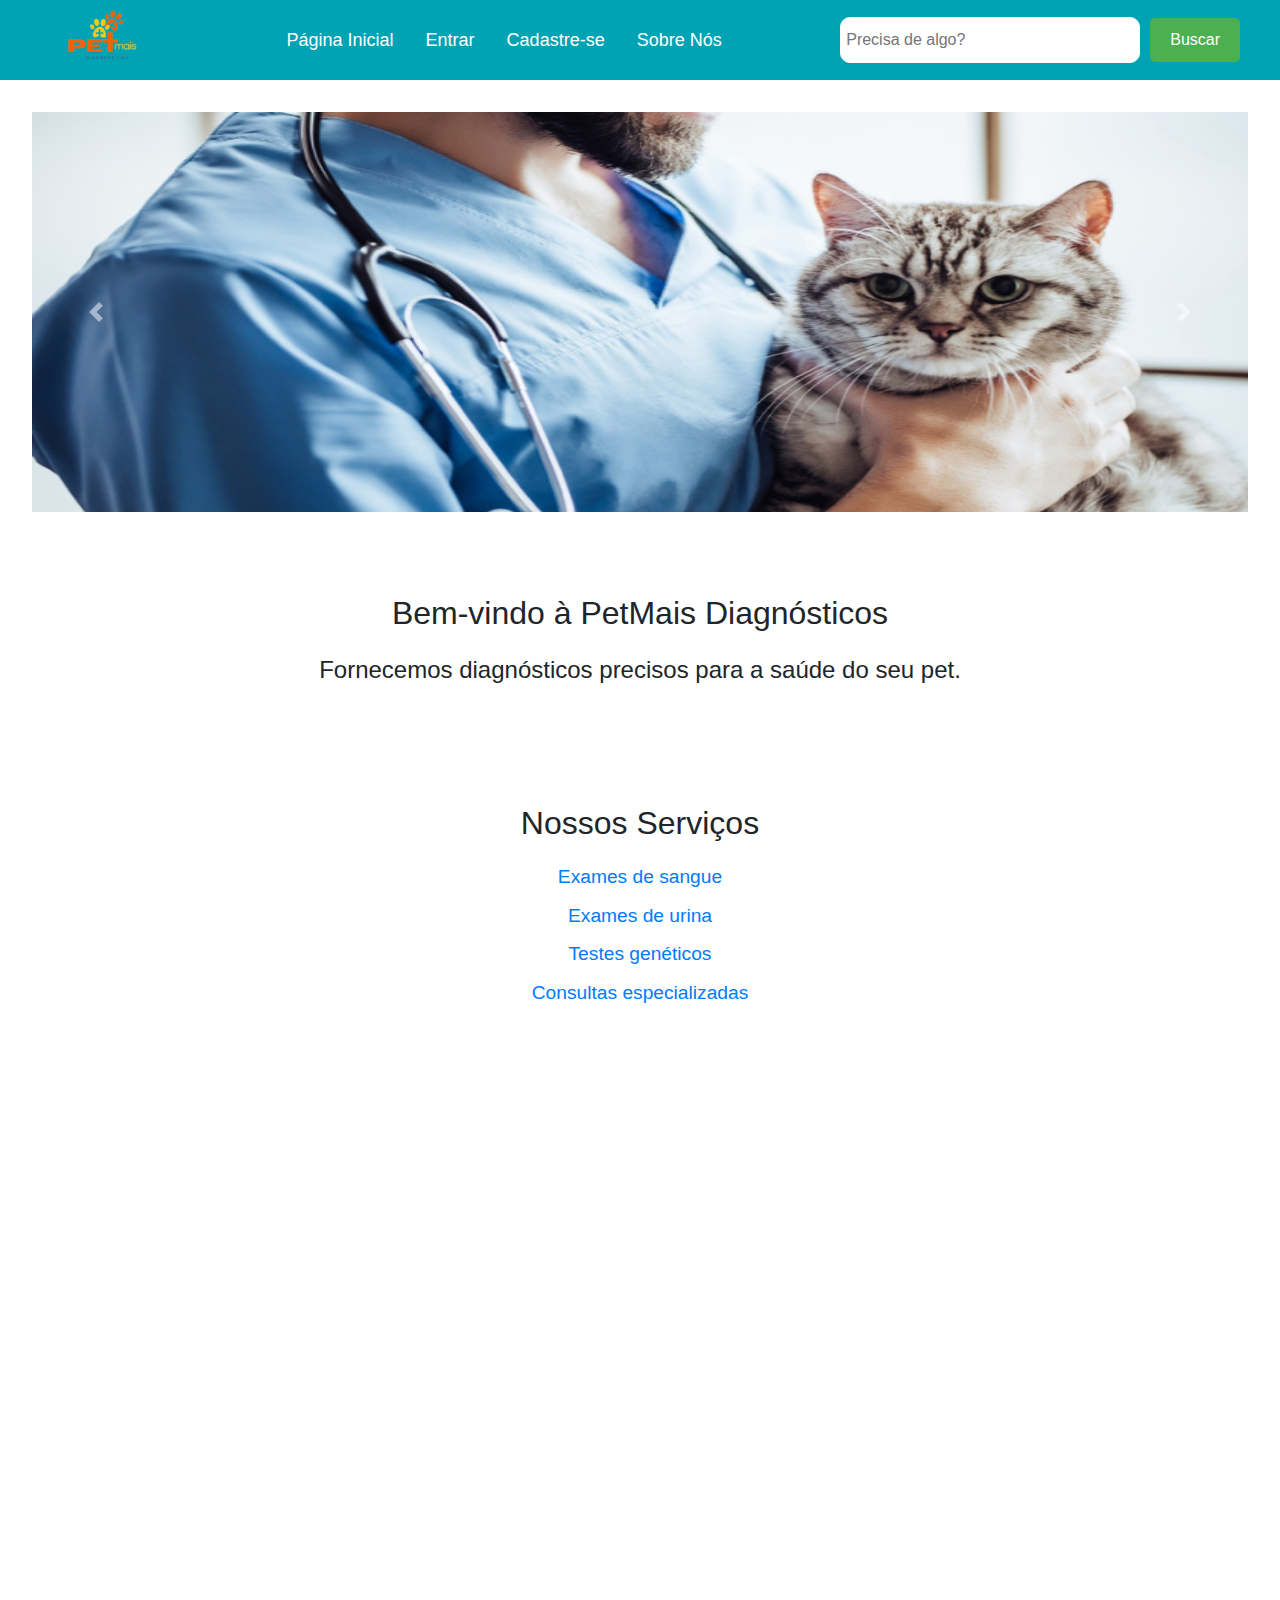
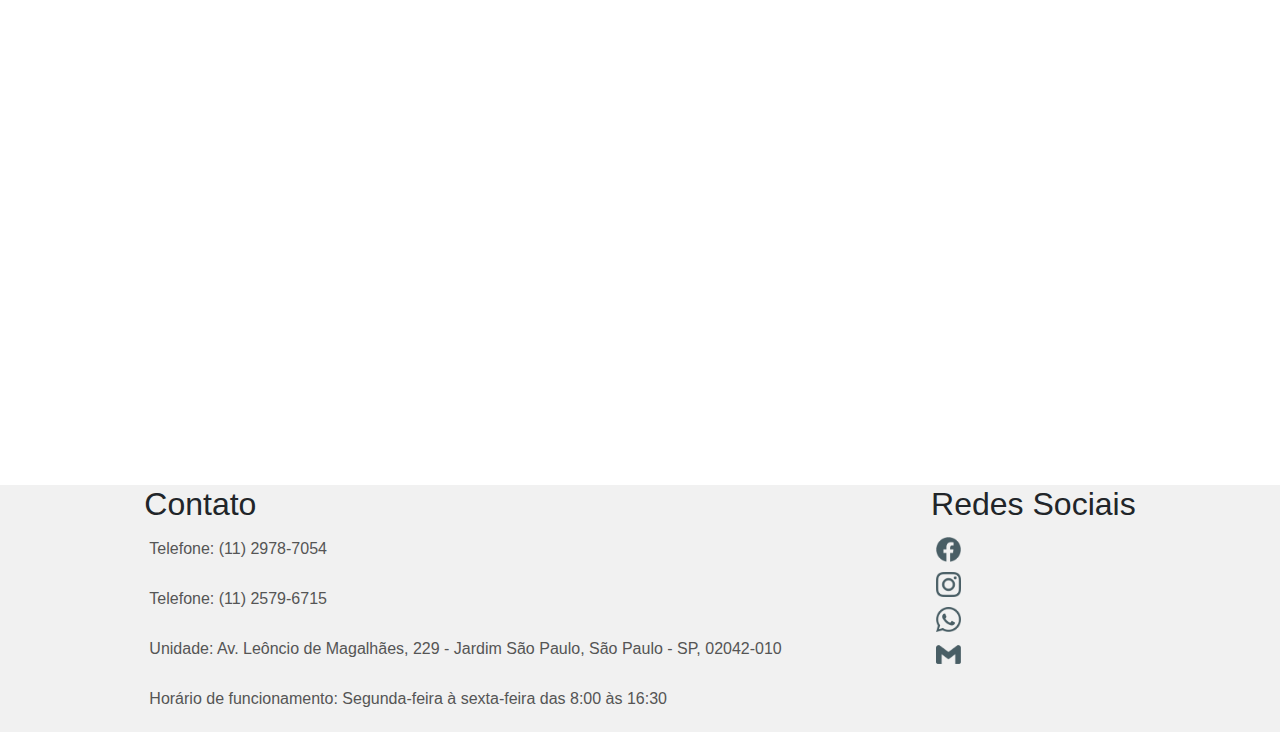
==== GustavoTcc/Pages/index.html @ fe7437b3 "criação da pagina home" ====
<!DOCTYPE html>
<html lang="pt-BR">
<head>
    <meta charset="UTF-8">
    <meta name="viewport" content="width=device-width, initial-scale=1.0">
    <title>PetMais Diagnósticos</title>
    <link rel="stylesheet" href="/GustavoTcc/Assets/Style/style.css">
    <link rel="stylesheet" href="https://stackpath.bootstrapcdn.com/bootstrap/4.5.2/css/bootstrap.min.css">
</head>
<body>
      <nav>
        <div class="header">
         <a href="/GustavoTcc/Pages/index.html"><img style="width: 10vw;" src="/GustavoTcc/Assets/Img/Sem nome (200 x 200 px) (1).png" alt=""></a> 
        </div>
    
        <ul>
          <li><a href="/GustavoTcc/Pages/index.html">Página Inicial</a></li>
          <li><a target="_blank" href="/GustavoTcc/Pages/login.html">Entrar</a></li>
          <li><a target="_blank" href="/GustavoTcc/Pages/cadastro.html">Cadastre-se</a></li>
          <li><a href="#about">Sobre Nós</a></li>
        </ul>
        <div class="search-bar">
          <input type="text" placeholder="Precisa de algo?">
          <button type="submit">Buscar</button>
        </div>
      </nav>
    
    <section id="carouselExampleIndicators" class="carousel slide" data-ride="carousel">
        <ol class="carousel-indicators">
            <li data-target="#carouselExampleIndicators" data-slide-to="0" class="active"></li>
            <li data-target="#carouselExampleIndicators" data-slide-to="1"></li>
            <li data-target="#carouselExampleIndicators" data-slide-to="2"></li>
        </ol>
        <div class="carousel-inner">
            <div class="carousel-item active">
                <img src="/GustavoTcc/Assets/Img//imagem cachorro e gato.png" class="d-block w-100" alt="...">
                <div class="carousel-caption d-none d-md-block"></div>
            </div>
            <div class="carousel-item">
                <img src="/GustavoTcc/Assets/Img/imagem cachorro.png" class="d-block w-100" alt="...">
                <div class="carousel-caption d-none d-md-block"></div>
            </div>
            <div class="carousel-item">
                <img src="/GustavoTcc/Assets/Img/imagem gato.png" class="d-block w-100" alt="...">
                <div class="carousel-caption d-none d-md-block"></div>
            </div>
        </div>
        <a class="carousel-control-prev" href="#carouselExampleIndicators" role="button" data-slide="prev">
            <span class="carousel-control-prev-icon" aria-hidden="true"></span>
            <span class="sr-only">Anterior</span>
        </a>
        <a class="carousel-control-next" href="#carouselExampleIndicators" role="button" data-slide="next">
            <span class="carousel-control-next-icon" aria-hidden="true"></span>
            <span class="sr-only">Próximo</span>
        </a>
    </section>

    <section id="home" class="animated-section">
        <h2>Bem-vindo à PetMais Diagnósticos</h2>
        <p>Fornecemos diagnósticos precisos para a saúde do seu pet.</p>
    </section>
    
    <section id="services" class="animated-section">
        <h2>Nossos Serviços</h2>
        <ul>
            <a href="#" target="_blank" rel="noopener noreferrer">Exames de sangue</a>
            <a href="#" target="_blank" rel="noopener noreferrer">Exames de urina</a>
            <a href="#" target="_blank" rel="noopener noreferrer">Testes genéticos</a>
            <a href="#" target="_blank" rel="noopener noreferrer">Consultas especializadas</a>
        </ul>
    </section>
    
    <section id="contact" class="animated-section"> 
        <form>
          <h2 style="text-align: center;">Contate-nos</h2>
            <div class="mb-3">
              <label for="exampleInputEmail1" class="form-label">E-mail</label>
              <input type="email" class="form-control" id="exampleInputEmail1" aria-describedby="emailHelp">
            </div>
            <div class="mb-3">
              <label for="Message" class="form-label">Mensagem</label>
              <textarea name="Message" id="Message"></textarea>
            </div>
            <button style="width: 150px; font-size: 18px; background-color: #4CAF50" type="submit" class="btn btn-primary">Enviar</button>
          </form>
    </section>

    <iframe src="https://www.google.com/maps/embed?pb=!1m18!1m12!1m3!1d3658.936435869639!2d-46.61575640000001!3d-23.498798899999986!2m3!1f0!2f0!3f0!3m2!1i1024!2i768!4f13.1!3m3!1m2!1s0x94cef623d87b74f5%3A0xc6db48f402dec608!2sAv.%20Le%C3%B4ncio%20de%20Magalh%C3%A3es%2C%20229%20-%20Jardim%20S%C3%A3o%20Paulo%2C%20S%C3%A3o%20Paulo%20-%20SP%2C%2002042-010!5e0!3m2!1sen!2sbr!4v1719166251293!5m2!1sen!2sbr" width="100%" height="450" style="border:0; margin-bottom: 0px;"  allowfullscreen="" loading="lazy" referrerpolicy="no-referrer-when-downgrade"></iframe>
    
    <footer class="site-footer">
      <div class="footer-content">
          <h2>Contato</h2>
          <p>Telefone: (11) 2978-7054</p>
          <p>Telefone: (11) 2579-6715</p>
          <p>Unidade: Av. Leôncio de Magalhães, 229 - Jardim São Paulo, São Paulo - SP, 02042-010</p>
          <p>Horário de funcionamento: Segunda-feira à sexta-feira das 8:00 às 16:30</p>
      </div>
      <div class="footer-social"> <!-- Acrescentar ícones das redes sociais -->
          <h2>Redes Sociais</h2>
          <a target="_blank" href="https://www.facebook.com/petmaisdiagnosticos/"><img style="width: 25px;" src="/GustavoTcc/Assets/Img/facebook-5.png" alt="Facebook"></a>
          <a target="_blank" href="https://www.instagram.com/petmaisdiagnosticos/"><img style="width: 25px;" src="/GustavoTcc/Assets/Img/instagram-5.png" alt="Instagram"></a>
          <a href="#"><img style="width: 25px;" src="/GustavoTcc/Assets/Img/whatsapp-5 (1).png" alt="Whatsapp"></a>
          <a href="@contato@petmaisdiagnosticos.com.br"><img style="width: 25px;" src="/GustavoTcc/Assets/Img/gmail-5.png" alt="E-mail"></a>
      </div>
  </footer>

    <script src="https://code.jquery.com/jquery-3.5.1.slim.min.js"></script>
    <script src="https://cdn.jsdelivr.net/npm/@popperjs/core@2.5.4/dist/umd/popper.min.js"></script>
    <script src="https://stackpath.bootstrapcdn.com/bootstrap/4.5.2/js/bootstrap.min.js"></script>
    <script src="/GustavoTcc/Assets/JavaScript/script.js"></script>
</body>
</html>
---- GustavoTcc/Assets/Style/style.css ----
body {
  font-family: Arial, sans-serif;
  margin: 0;
  padding: 0;
}

nav {
  background-color: rgb(0, 163, 180);
  display: flex !important;
  justify-content: space-between;
  align-items: center;
  padding: 10px 40px;
  height: 80px;
}

nav ul {
  list-style-type: none;
  margin: 0;
  padding: 0;
  display: flex;
}

nav ul li a {
  display: block;
  color: white;
  text-align: center;
  padding: 14px 16px;
  text-decoration: none;
  font-size: 18px;
}

nav ul li a:hover {
  color: #ff6e22
}

.search-bar {
  display: flex;
  align-items: center;
  border-radius: 5px;
}

.search-bar input {
  border-radius: 10px;
}

.search-bar input[type=text] {
  width: 300px;
  padding: 10px 5px;
  margin-right: 10px;
  border: 1px solid #fff;
  border-radius: 10px;
}

.search-bar button {
  padding: 10px 20px;
  background-color: #4CAF50;
  color: white;
  border: none;
  border-radius: 5px;
  cursor: pointer;
}

.search-bar button:hover {
  background-color: #45a049;
}

.container-fluid{
  background-color: rgb(0, 163, 180);
}


section {
  padding: 2rem;
}

#contact {
  background-color: rgb(0, 163, 180);
  border-radius: 8px;
  box-shadow: 0 0 10px rgba(0, 0, 0, 0.1);
  overflow: hidden;
  width: 600px;
  max-width: 100%;
  margin: 62px auto;
  color: white;
}


.site-footer {
  background-color: #f1f1f1;
  display: flex;
  flex-direction: row;
  justify-content: space-evenly;
}

footer p {
  padding: 5px;
  color: #555555;
}

.footer-social a{
  display: flex;
  flex-direction: column;
  padding: 5px;
}

form label {
  display: block;
  margin-top: 1rem;
}

form input, form textarea {
  width: 100%;
  padding: 0.5rem;
  margin-top: 0.5rem;
}

form button {
  margin-top: 1rem;
  padding: 0.5rem 1rem;
  background-color: #4CAF50;
  color: white;
  border: none;
  cursor: pointer;
}

.carousel-inner img {
  width: 100%;
  height: 400px;
}

header img {
  width: 10vw;
}

#home p {
  font-size: 24px;
}

#home, #services, #contact {
  padding: 50px;
  text-align: center;
}

#home h2, #services h2, #contact h2 {
  font-size: 2em;
  margin-bottom: 20px;
}

#services ul {
  list-style-type: none;
  padding: 0;
}

#services ul a {
  display: flex;
  justify-content: center;
  text-decoration: none;
  font-size: 1.2em;
  margin: 10px 0;
}

/* Animações */
.animated-section {
  opacity: 0;
  transform: translateY(50px);
  transition: opacity 0.6s ease-out, transform 0.6s ease-out;
}

.animated-section.visible {
  opacity: 1;
  transform: translateY(0);
}
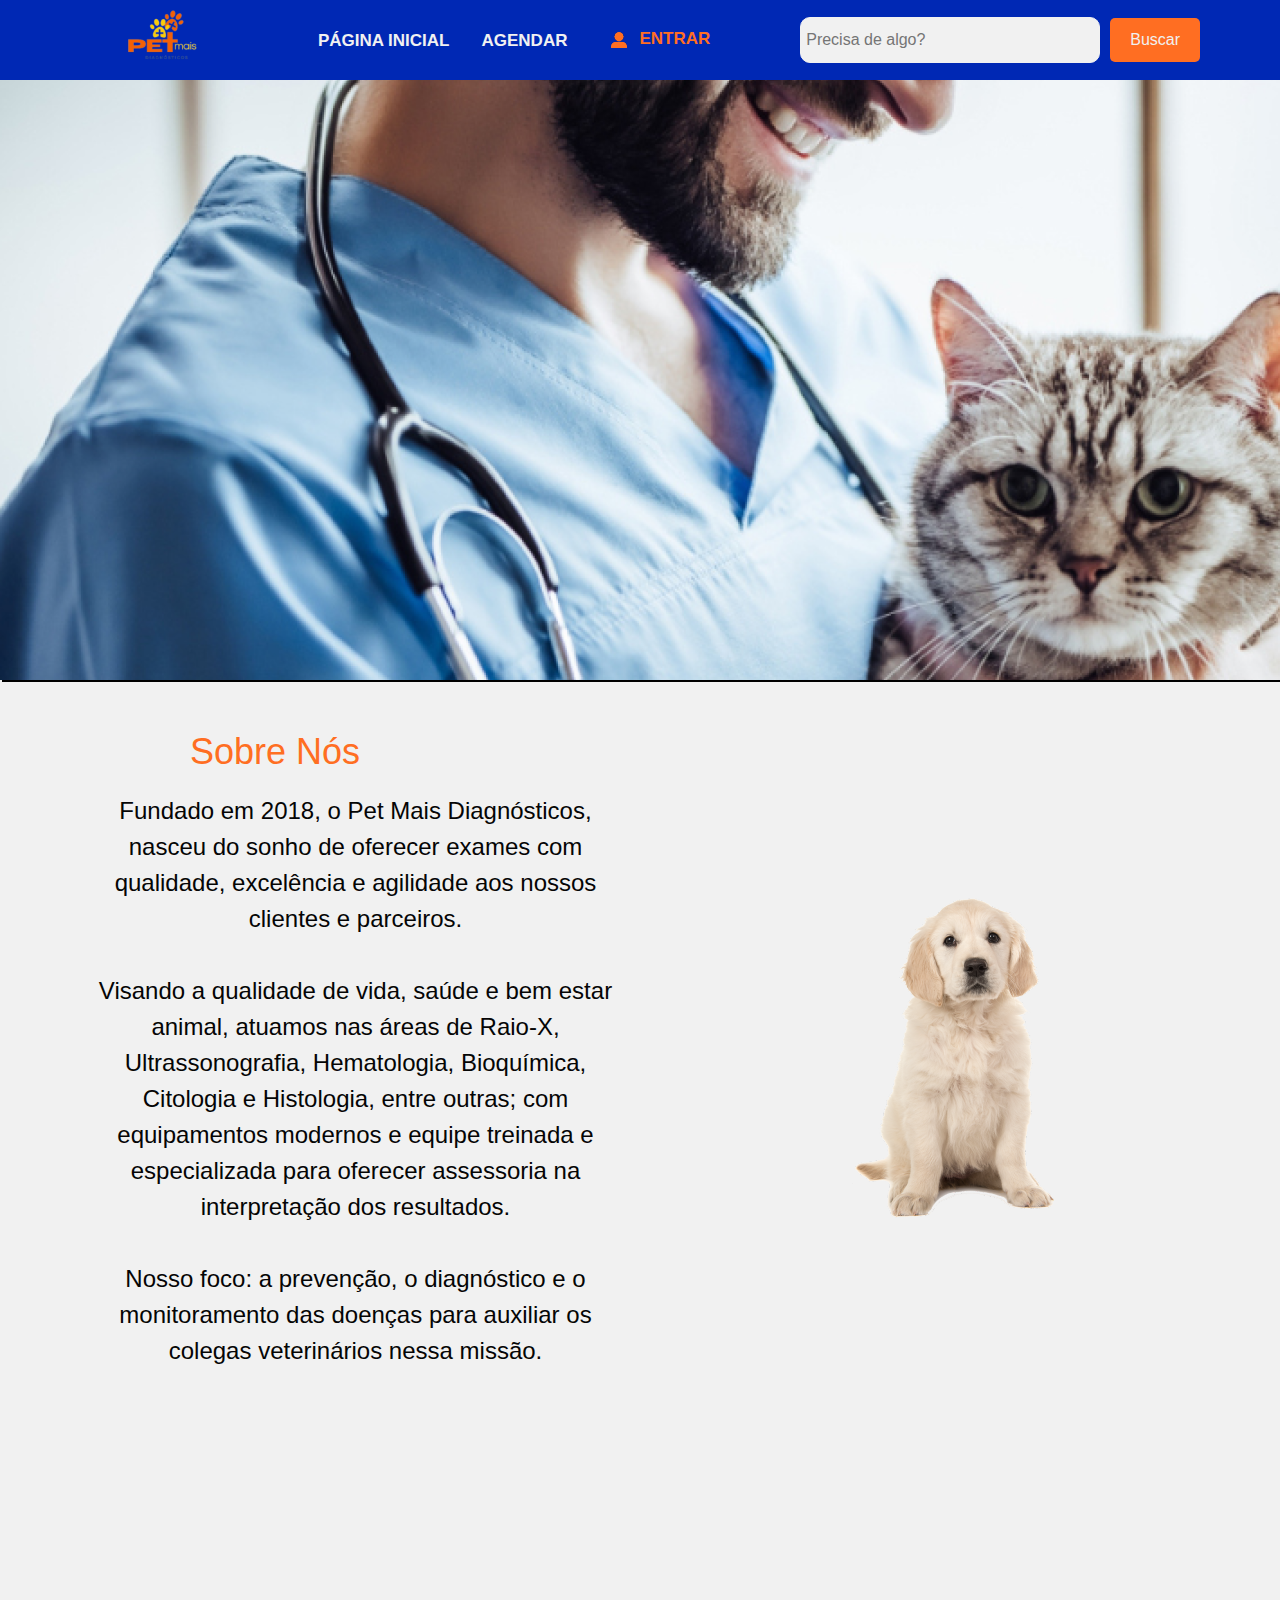
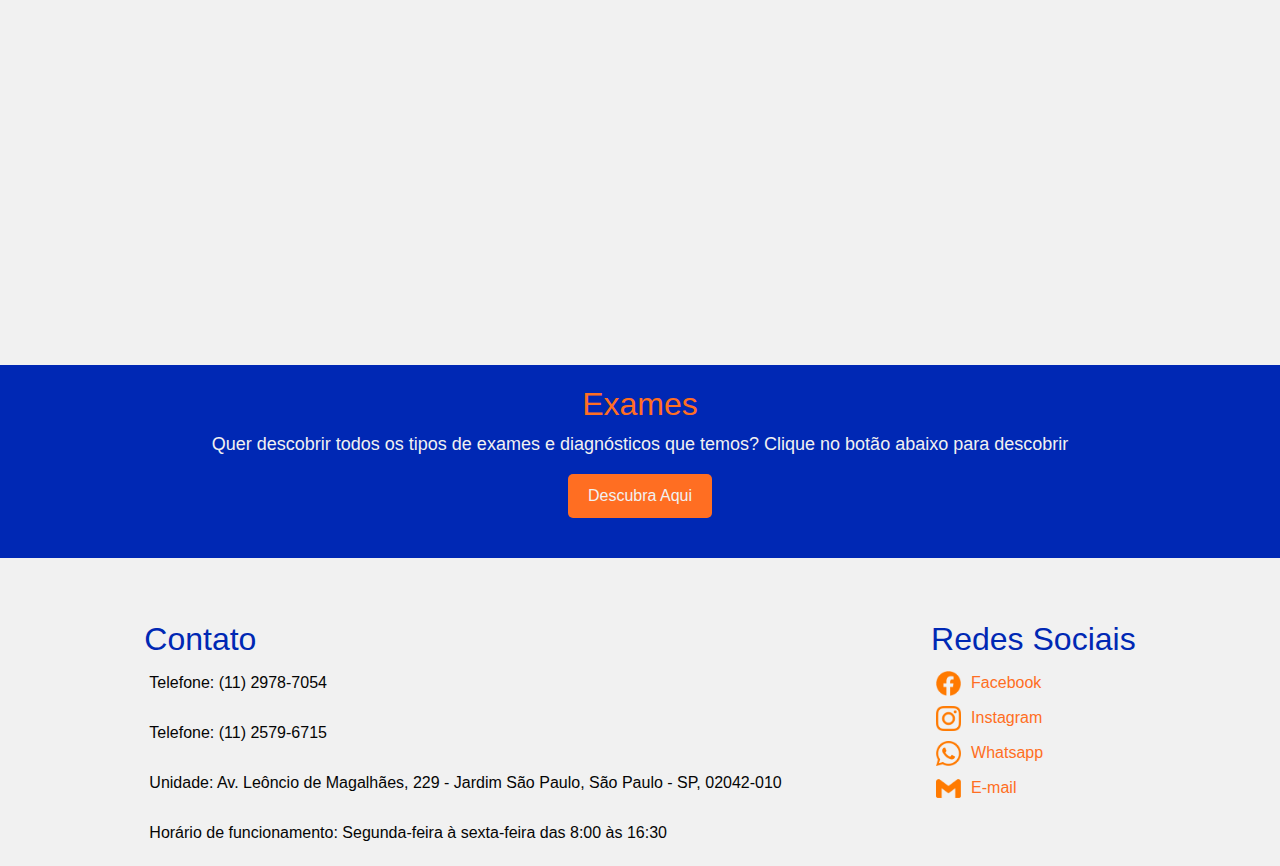
==== commit e0f58c00: "reformulação da pagina home" ====
--- a/GustavoTcc/Pages/index.html
+++ b/GustavoTcc/Pages/index.html
@@ -1,112 +1,125 @@
 <!DOCTYPE html>
 <html lang="pt-BR">
+
 <head>
-    <meta charset="UTF-8">
-    <meta name="viewport" content="width=device-width, initial-scale=1.0">
-    <title>PetMais Diagnósticos</title>
-    <link rel="stylesheet" href="/GustavoTcc/Assets/Style/style.css">
-    <link rel="stylesheet" href="https://stackpath.bootstrapcdn.com/bootstrap/4.5.2/css/bootstrap.min.css">
+  <meta charset="UTF-8">
+  <meta name="viewport" content="width=device-width, initial-scale=1.0">
+  <title>PetMais Diagnósticos</title>
+  <link rel="stylesheet" href="/GustavoTcc/Assets/Style/style.css">
+  <link rel="stylesheet" href="https://stackpath.bootstrapcdn.com/bootstrap/4.5.2/css/bootstrap.min.css">
+  <link rel="stylesheet"
+    href="https://fonts.googleapis.com/css2?family=Material+Symbols+Outlined:opsz,wght,FILL,GRAD@20..48,100..700,0..1,-50..200" />
+  <link rel="stylesheet"
+    href="https://fonts.googleapis.com/css2?family=Material+Symbols+Outlined:opsz,wght,FILL,GRAD@24,400,0,0" />
+  <style>
+    .material-symbols-outlined {
+      font-variation-settings:
+        'FILL' 0,
+        'wght' 400,
+        'GRAD' 0,
+        'opsz' 24
+    }
+  </style>
 </head>
-<body>
-      <nav>
-        <div class="header">
-         <a href="/GustavoTcc/Pages/index.html"><img style="width: 10vw;" src="/GustavoTcc/Assets/Img/Sem nome (200 x 200 px) (1).png" alt=""></a> 
-        </div>
-    
-        <ul>
-          <li><a href="/GustavoTcc/Pages/index.html">Página Inicial</a></li>
-          <li><a target="_blank" href="/GustavoTcc/Pages/login.html">Entrar</a></li>
-          <li><a target="_blank" href="/GustavoTcc/Pages/cadastro.html">Cadastre-se</a></li>
-          <li><a href="#about">Sobre Nós</a></li>
-        </ul>
-        <div class="search-bar">
-          <input type="text" placeholder="Precisa de algo?">
-          <button type="submit">Buscar</button>
-        </div>
-      </nav>
-    
-    <section id="carouselExampleIndicators" class="carousel slide" data-ride="carousel">
-        <ol class="carousel-indicators">
-            <li data-target="#carouselExampleIndicators" data-slide-to="0" class="active"></li>
-            <li data-target="#carouselExampleIndicators" data-slide-to="1"></li>
-            <li data-target="#carouselExampleIndicators" data-slide-to="2"></li>
-        </ol>
-        <div class="carousel-inner">
-            <div class="carousel-item active">
-                <img src="/GustavoTcc/Assets/Img//imagem cachorro e gato.png" class="d-block w-100" alt="...">
-                <div class="carousel-caption d-none d-md-block"></div>
-            </div>
-            <div class="carousel-item">
-                <img src="/GustavoTcc/Assets/Img/imagem cachorro.png" class="d-block w-100" alt="...">
-                <div class="carousel-caption d-none d-md-block"></div>
-            </div>
-            <div class="carousel-item">
-                <img src="/GustavoTcc/Assets/Img/imagem gato.png" class="d-block w-100" alt="...">
-                <div class="carousel-caption d-none d-md-block"></div>
-            </div>
-        </div>
-        <a class="carousel-control-prev" href="#carouselExampleIndicators" role="button" data-slide="prev">
-            <span class="carousel-control-prev-icon" aria-hidden="true"></span>
-            <span class="sr-only">Anterior</span>
-        </a>
-        <a class="carousel-control-next" href="#carouselExampleIndicators" role="button" data-slide="next">
-            <span class="carousel-control-next-icon" aria-hidden="true"></span>
-            <span class="sr-only">Próximo</span>
-        </a>
-    </section>
 
-    <section id="home" class="animated-section">
-        <h2>Bem-vindo à PetMais Diagnósticos</h2>
-        <p>Fornecemos diagnósticos precisos para a saúde do seu pet.</p>
-    </section>
-    
-    <section id="services" class="animated-section">
-        <h2>Nossos Serviços</h2>
-        <ul>
-            <a href="#" target="_blank" rel="noopener noreferrer">Exames de sangue</a>
-            <a href="#" target="_blank" rel="noopener noreferrer">Exames de urina</a>
-            <a href="#" target="_blank" rel="noopener noreferrer">Testes genéticos</a>
-            <a href="#" target="_blank" rel="noopener noreferrer">Consultas especializadas</a>
-        </ul>
-    </section>
-    
-    <section id="contact" class="animated-section"> 
-        <form>
-          <h2 style="text-align: center;">Contate-nos</h2>
-            <div class="mb-3">
-              <label for="exampleInputEmail1" class="form-label">E-mail</label>
-              <input type="email" class="form-control" id="exampleInputEmail1" aria-describedby="emailHelp">
-            </div>
-            <div class="mb-3">
-              <label for="Message" class="form-label">Mensagem</label>
-              <textarea name="Message" id="Message"></textarea>
-            </div>
-            <button style="width: 150px; font-size: 18px; background-color: #4CAF50" type="submit" class="btn btn-primary">Enviar</button>
-          </form>
-    </section>
+<body style="background-color: #f1f1f1;">
+  <nav>
+    <div class="header">
+      <a href="/GustavoTcc/Pages/index.html"><img style="width: 10vw; margin-left: 20px;"
+          src="/GustavoTcc/Assets/Img/logo.png" alt=""></a>
+    </div>
 
-    <iframe src="https://www.google.com/maps/embed?pb=!1m18!1m12!1m3!1d3658.936435869639!2d-46.61575640000001!3d-23.498798899999986!2m3!1f0!2f0!3f0!3m2!1i1024!2i768!4f13.1!3m3!1m2!1s0x94cef623d87b74f5%3A0xc6db48f402dec608!2sAv.%20Le%C3%B4ncio%20de%20Magalh%C3%A3es%2C%20229%20-%20Jardim%20S%C3%A3o%20Paulo%2C%20S%C3%A3o%20Paulo%20-%20SP%2C%2002042-010!5e0!3m2!1sen!2sbr!4v1719166251293!5m2!1sen!2sbr" width="100%" height="450" style="border:0; margin-bottom: 0px;"  allowfullscreen="" loading="lazy" referrerpolicy="no-referrer-when-downgrade"></iframe>
-    
-    <footer class="site-footer">
-      <div class="footer-content">
-          <h2>Contato</h2>
-          <p>Telefone: (11) 2978-7054</p>
-          <p>Telefone: (11) 2579-6715</p>
-          <p>Unidade: Av. Leôncio de Magalhães, 229 - Jardim São Paulo, São Paulo - SP, 02042-010</p>
-          <p>Horário de funcionamento: Segunda-feira à sexta-feira das 8:00 às 16:30</p>
+    <ul>
+      <li><a style="margin-top: 8px;" href="/GustavoTcc/Pages/index.html">PÁGINA INICIAL</a></li>
+      <li><a style="margin-top: 8px;" href="/GustavoTcc/Pages/index.html">AGENDAR</a></li>
+      <li><a style="color: #ff6e22;" target="_blank" href="/GustavoTcc/Pages/login.html"><img style="color: #ff6e22;"
+            src="/GustavoTcc/Assets/Img/person.png" alt="">ENTRAR</a></li>
+    </ul>
+    <div class="search-bar">
+      <input style="background-color: #f1f1f1;" type="text" placeholder="Precisa de algo?">
+      <button type="submit">Buscar</button>
+    </div>
+  </nav>
+
+  <section class="carrousel">
+    <div class="container" id="img" style="margin: 0; padding: 0;">
+      <img src="/GustavoTcc/Assets/Img/Design sem nome (2) 1.png" alt="">
+      <img src="/GustavoTcc/Assets/Img/Design sem nome (2) 1.png" alt="">
+      <img src="/GustavoTcc/Assets/Img/Design sem nome (2) 1.png" alt="">
+    </div>
+  </section>
+
+  <section id="home" class="animated-section sobre">
+    <div class="about">
+      <h2 style="text-align: left; margin-left: 100px;color: #ff6e22;">Sobre Nós</h2>
+      <p>Fundado em 2018, o Pet Mais Diagnósticos, nasceu do sonho de oferecer exames com qualidade, excelência e
+        agilidade aos nossos clientes e parceiros.
+        <br><br>
+        Visando a qualidade de vida, saúde e bem estar animal, atuamos nas áreas de Raio-X, Ultrassonografia,
+        Hematologia, Bioquímica, Citologia e Histologia, entre outras; com equipamentos modernos e equipe treinada e
+        especializada para oferecer assessoria na interpretação dos resultados.
+        <br><br>
+        Nosso foco: a prevenção, o diagnóstico e o monitoramento das doenças para auxiliar os colegas veterinários nessa
+        missão.
+      </p>
+    </div>
+    <img style="margin-left: 120px;" src="/GustavoTcc/Assets/Img/cachorro.png" alt="">
+  </section>
+
+  <section id="services" class="animated-section">
+    <ul class="mvv">
+      <div style="width: 20%;">
+        <img src="/GustavoTcc/Assets/Img/missão.png" alt="">
+        <h2>Missão</h2>
+        <p>Entregar serviços e exames laboratoriais de alta qualidade voltado para o mundo animal com foco em entregas dos exames de forma digitais.
+        </p>
       </div>
-      <div class="footer-social"> <!-- Acrescentar ícones das redes sociais -->
-          <h2>Redes Sociais</h2>
-          <a target="_blank" href="https://www.facebook.com/petmaisdiagnosticos/"><img style="width: 25px;" src="/GustavoTcc/Assets/Img/facebook-5.png" alt="Facebook"></a>
-          <a target="_blank" href="https://www.instagram.com/petmaisdiagnosticos/"><img style="width: 25px;" src="/GustavoTcc/Assets/Img/instagram-5.png" alt="Instagram"></a>
-          <a href="#"><img style="width: 25px;" src="/GustavoTcc/Assets/Img/whatsapp-5 (1).png" alt="Whatsapp"></a>
-          <a href="@contato@petmaisdiagnosticos.com.br"><img style="width: 25px;" src="/GustavoTcc/Assets/Img/gmail-5.png" alt="E-mail"></a>
+      <div style="width: 20%;">
+        <img src="/GustavoTcc/Assets/Img/visão.png" alt="">
+        <h2>Visão</h2>
+        <p>Antedados com o mundo tecnológico e sempre prezando por uma ótima experiência com o cliente temos o objetivo de ampliar nossa unidade e incluir atendimentos domiciliares</p>
       </div>
+      <div style="width: 20%;">
+        <img src="/GustavoTcc/Assets/Img/visão.png" alt="">
+        <h2>Valores</h2>
+        <p>Entrega de diversos tipos de exames, sempre com especialistas qualificados inclusos de muito amor e carinho aos pets.</p>
+      </div>
+
+    </ul>
+  </section>
+
+  <section class="services">
+    <h2 style="color: #ff6e22;">Exames</h2>
+    <p>Quer descobrir todos os tipos de exames e diagnósticos que temos? Clique no botão abaixo para descobrir</p>
+    <button class="descobrir">Descubra Aqui</button>
+  </section>
+
+  
+
+  <footer class="site-footer">
+    <div class="footer-content">
+      <h2 style="color: #0028B4;">Contato</h2>
+      <p>Telefone: (11) 2978-7054</p>
+      <p>Telefone: (11) 2579-6715</p>
+      <p>Unidade: Av. Leôncio de Magalhães, 229 - Jardim São Paulo, São Paulo - SP, 02042-010</p>
+      <p>Horário de funcionamento: Segunda-feira à sexta-feira das 8:00 às 16:30</p>
+    </div>
+    <div class="footer-social"> <!-- Acrescentar ícones das redes sociais -->
+      <h2 style="color: #0028B4;">Redes Sociais</h2>
+      <a target="_blank" href="https://www.facebook.com/petmaisdiagnosticos/"><img style="width: 25px;"
+          src="/GustavoTcc/Assets/Img/facebook-2.png" alt="Facebook">Facebook</a>
+      <a target="_blank" href="https://www.instagram.com/petmaisdiagnosticos/"><img style="width: 25px;"
+          src="/GustavoTcc/Assets/Img/instagram-2.png" alt="Instagram">Instagram</a>
+      <a target="_blank" href="https://wa.me/551125796715"><img style="width: 25px;" src="/GustavoTcc/Assets/Img/whatsapp-2.png" alt="Whatsapp">Whatsapp</a>
+      <a target="_blank" href="malito:@contato@petmaisdiagnosticos.com.br"><img style="width: 25px;" src="/GustavoTcc/Assets/Img/gmail-2.png"
+          alt="E-mail">E-mail</a>
+    </div>
   </footer>
 
-    <script src="https://code.jquery.com/jquery-3.5.1.slim.min.js"></script>
-    <script src="https://cdn.jsdelivr.net/npm/@popperjs/core@2.5.4/dist/umd/popper.min.js"></script>
-    <script src="https://stackpath.bootstrapcdn.com/bootstrap/4.5.2/js/bootstrap.min.js"></script>
-    <script src="/GustavoTcc/Assets/JavaScript/script.js"></script>
+  <script src="https://code.jquery.com/jquery-3.5.1.slim.min.js"></script>
+  <script src="https://cdn.jsdelivr.net/npm/@popperjs/core@2.5.4/dist/umd/popper.min.js"></script>
+  <script src="https://stackpath.bootstrapcdn.com/bootstrap/4.5.2/js/bootstrap.min.js"></script>
+  <script src="/GustavoTcc/Assets/JavaScript/script.js"></script>
 </body>
-</html>
+
+</html>--- a/GustavoTcc/Assets/Style/style.css
+++ b/GustavoTcc/Assets/Style/style.css
@@ -1,15 +1,20 @@
+* {
+  box-sizing: border-box;
+}
+
 body {
   font-family: Arial, sans-serif;
   margin: 0;
   padding: 0;
+  background-color: #f1f1f1;
 }
 
 nav {
-  background-color: rgb(0, 163, 180);
+  background-color: #0028B4;
   display: flex !important;
   justify-content: space-between;
   align-items: center;
-  padding: 10px 40px;
+  padding: 10px 80px;
   height: 80px;
 }
 
@@ -22,11 +27,14 @@
 
 nav ul li a {
   display: block;
-  color: white;
+  font-weight: bolder;
+  font-size: 17px;
+  color: #f1f1f1;
   text-align: center;
   padding: 14px 16px;
   text-decoration: none;
-  font-size: 18px;
+  align-items: center;
+  justify-content: center;
 }
 
 nav ul li a:hover {
@@ -47,45 +55,86 @@
   width: 300px;
   padding: 10px 5px;
   margin-right: 10px;
-  border: 1px solid #fff;
+  border: 1px solid #f1f1f1;
   border-radius: 10px;
 }
 
 .search-bar button {
   padding: 10px 20px;
-  background-color: #4CAF50;
-  color: white;
+  background-color: #ff6e22;
+  color: #f1f1f1;
   border: none;
   border-radius: 5px;
   cursor: pointer;
 }
 
-.search-bar button:hover {
-  background-color: #45a049;
-}
-
-.container-fluid{
-  background-color: rgb(0, 163, 180);
-}
-
-
-section {
-  padding: 2rem;
-}
-
-#contact {
-  background-color: rgb(0, 163, 180);
-  border-radius: 8px;
-  box-shadow: 0 0 10px rgba(0, 0, 0, 0.1);
+.carrousel {
+  box-shadow: 2px 2px black;
   overflow: hidden;
-  width: 600px;
-  max-width: 100%;
-  margin: 62px auto;
-  color: white;
-}
-
+  height: 600px;
+  width: 1349px;
+}
+
+.container {
+  display: flex;
+  transition: transform 0.5s ease-in-out;
+  transform: translateX(0);
+  margin: 0;
+}
+
+img {
+  object-fit: cover;
+}
+
+.sobre {
+  display: flex;
+  align-items: center;
+}
+
+.about{
+  width: 45%;
+  font-size: 18px;
+  color: #050505;
+  margin-left: 40px;
+}
+
+.mvv {
+  display: flex;
+  justify-content: space-around;
+}
+
+.mvv h2 {
+  color: #0028B4;
+}
+
+.mvv p {
+  color: #050505;
+  font-size: 18px;
+}
+
+.services {
+  padding-top: 20px;
+  padding-bottom: 40px;
+  background-color: #0028B4;
+  text-align: center;
+}
+
+.services p {
+  color: #f1f1f1;
+  font-size: 18px;
+}
+
+.descobrir {
+  padding: 10px 20px;
+  background-color: #ff6e22;
+  color: #f1f1f1;
+  border: none;
+  border-radius: 5px;
+  cursor: pointer;
+}
 
 .site-footer {
+  margin-top: 62px;
   background-color: #f1f1f1;
   display: flex;
   flex-direction: row;
@@ -94,13 +143,24 @@
 
 footer p {
   padding: 5px;
-  color: #555555;
+  color: #050505;
 }
 
 .footer-social a{
-  display: flex;
-  flex-direction: column;
+  color: #ff6e22;
+  text-decoration: none;
+  display: flex;
+  flex-direction: row;
   padding: 5px;
+  margin-right: 5px;
+}
+
+.footer-social a:hover {
+  color: #050505;
+}
+
+.footer-social img {
+  margin-right: 10px;
 }
 
 form label {
@@ -118,7 +178,7 @@
   margin-top: 1rem;
   padding: 0.5rem 1rem;
   background-color: #4CAF50;
-  color: white;
+  color: #f1f1f1;
   border: none;
   cursor: pointer;
 }
